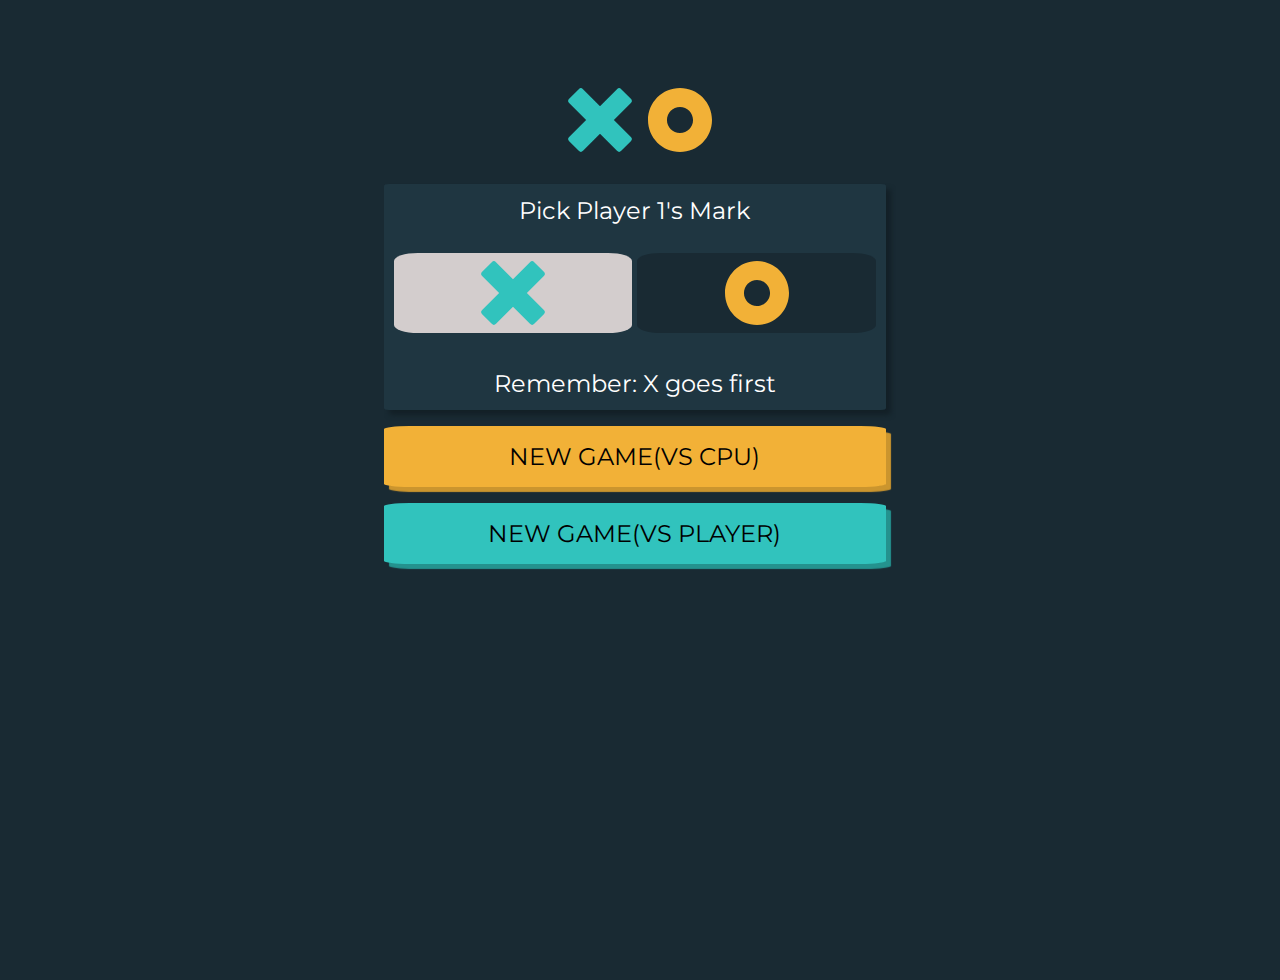
==== index.html @ 3791a9b2 "Tic Tac Toe game" ====
<!DOCTYPE html>
<html lang="en">
<head>
    <meta charset="UTF-8">
    <meta name="viewport" content="width=device-width, initial-scale=1.0">
    <title>Tic Tac Toe</title>
    <link rel="shortcut icon" href="Tic Tac Toe.png" type="image/x-icon" />
    <link rel="stylesheet" href="style.css" />
    <link rel="preconnect" href="https://fonts.googleapis.com" />
    <link rel="preconnect" href="https://fonts.gstatic.com" crossorigin />
    <link
      href="https://fonts.googleapis.com/css2?family=Montserrat:wght@200;300;400;500;600&family=Roboto+Mono:wght@400;500&display=swap"
      rel="stylesheet"
    />
    <link rel="stylesheet" href="https://cdnjs.cloudflare.com/ajax/libs/font-awesome/6.4.0/css/all.min.css" integrity="sha512-iecdLmaskl7CVkqkXNQ/ZH/XLlvWZOJyj7Yy7tcenmpD1ypASozpmT/E0iPtmFIB46ZmdtAc9eNBvH0H/ZpiBw==" crossorigin="anonymous" referrerpolicy="no-referrer" />
</head>
<body>
    <div class="main">
        <div class="game">
            <img src="cross.svg" alt="cross" class="game-img">
            <img src="circle.svg" alt="circle" class="game-img">
        </div>
        <div class="box">
            <p>Pick Player 1's Mark</p>
            <div class="choice">
                <div class="choice1 white">
                    <img src="cross.svg" alt="cross" class="game-img">
                </div>
                <div class="choice2">
                    <img src="circle.svg" alt="circle" class="game-img">
                </div>
            </div>
            <p class="first">Remember: X goes first</p>
        </div>
        <div class="cpu">
            <a href="1-player.html" class="player-1" id="1">
                <p>NEW GAME(VS CPU)</p>
            </a>
        </div>
        <div class="player">
            <a href="2-Player.html" class="player-2">
                <p>NEW GAME(VS PLAYER)</p>
            </a>
        </div>
    </div>

    <script src="app.js"></script>
</body>
</html>
---- style.css ----
* {
    margin: 0;
    padding: 0;
    box-sizing: border-box;
    font-family: "Montserrat", sans-serif;
}
body {
    height: 100vh;
    background-color: #192A33;
}
.main {
    margin-block: 5rem;
    margin-inline: auto;
    width: 40%;
    overflow: hidden;
}
.game {
    display: flex;
    justify-content: center;
}
.game-img {
    margin: 0.5rem;
    width: 4rem;
}
.box {
    border-radius: 1%;
    width: 98%;
    background-color: #1F3641;
    color: #fff;
    text-align: center;
    font-size: 1.5rem;
    box-shadow: 5px 5px 5px #132027;
}
.box p {
    margin-block: 1rem;
    margin-top: 1.5rem;
    padding: 0.75rem;
}
.choice {
    display: flex;
    gap: 5px;
}
.choice:hover {
    cursor: pointer;
}
.choice1, .choice2 {
    background-color: #192A33;
    width: 48%;
    display: flex;
    justify-content: center;
    border-radius: 10%;
}
.choice1 {
    transition: all 1s ease-in-out;
    margin-left: 2%;
}
.choice2 {
    transition: all 1s ease-in-out;
    margin-right: 2%;
}
.white {
    background-color: rgb(211, 205, 205);
}
.cpu, .player {
    width: 98%;
    margin-block: 1rem;
    text-align: center;
    padding: 1rem;
    font-size: 1.5rem;
    border-radius: 5%;
}
.cpu:hover, .player:hover {
    cursor: pointer;
}
.cpu {
    background-color: #F2B137;
    box-shadow: 5px 5px 1px #cb952e;
}
.player {
    background-color: #31C3BD;
    box-shadow: 5px 5px 1px #24928e;
}
a {
    text-decoration: none;
    color: black;
}
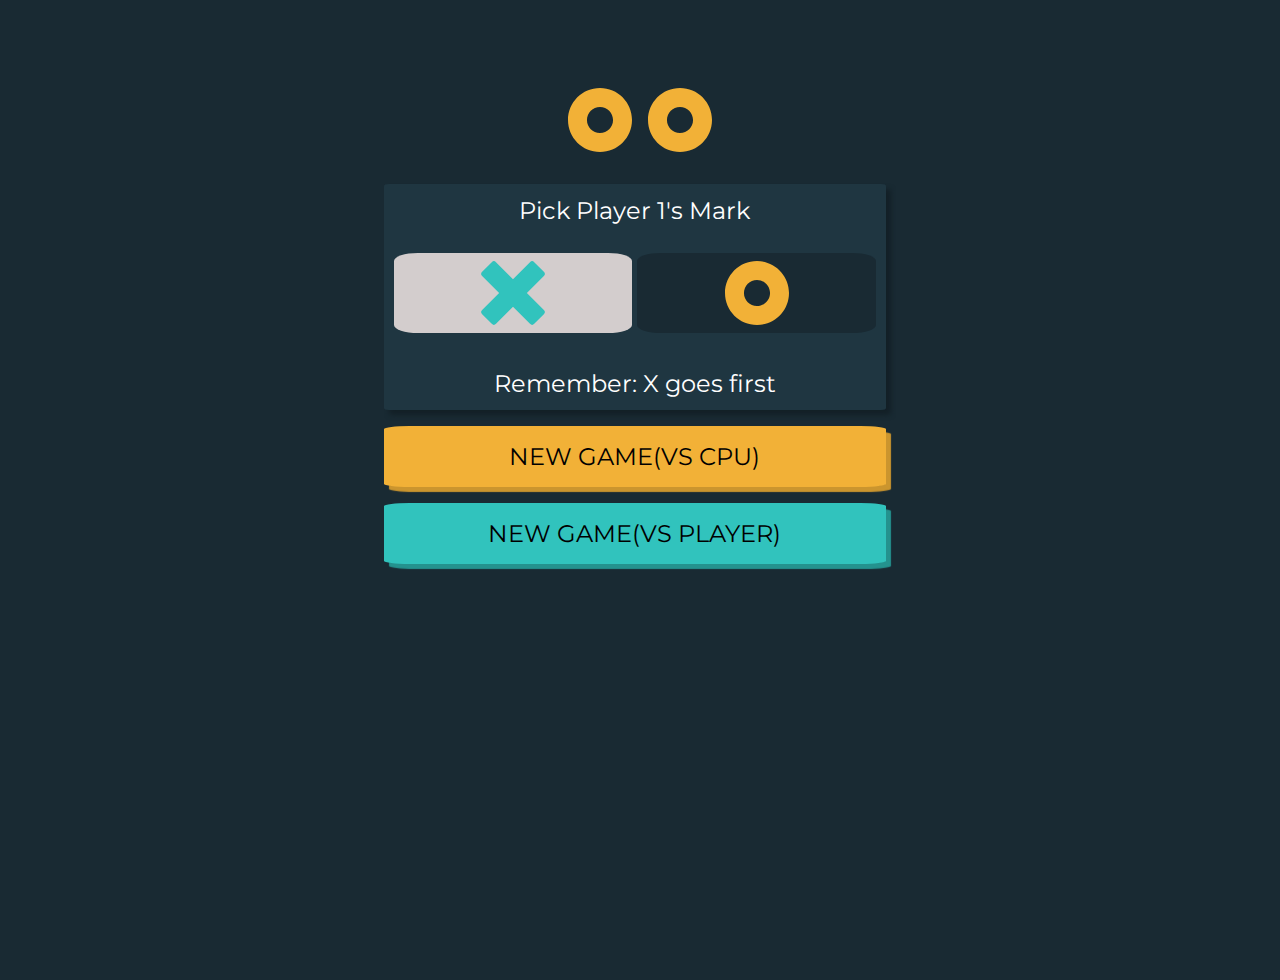
==== commit faba2645: "Formatting" ====
--- a/index.html
+++ b/index.html
@@ -4,8 +4,8 @@
     <meta charset="UTF-8">
     <meta name="viewport" content="width=device-width, initial-scale=1.0">
     <title>Tic Tac Toe</title>
-    <link rel="shortcut icon" href="Tic Tac Toe.png" type="image/x-icon" />
-    <link rel="stylesheet" href="style.css" />
+    <link rel="shortcut icon" href="../Images/Tic Tac Toe.png" type="image/x-icon" />
+    <link rel="stylesheet" href="../CSS/style.css" />
     <link rel="preconnect" href="https://fonts.googleapis.com" />
     <link rel="preconnect" href="https://fonts.gstatic.com" crossorigin />
     <link
@@ -17,33 +17,33 @@
 <body>
     <div class="main">
         <div class="game">
-            <img src="cross.svg" alt="cross" class="game-img">
-            <img src="circle.svg" alt="circle" class="game-img">
+            <img src="../Images/circle.svg" alt="cross" class="game-img">
+            <img src="../Images/circle.svg" alt="circle" class="game-img">
         </div>
         <div class="box">
             <p>Pick Player 1's Mark</p>
             <div class="choice">
                 <div class="choice1 white">
-                    <img src="cross.svg" alt="cross" class="game-img">
+                    <img src="../Images/cross.svg" alt="cross" class="game-img">
                 </div>
                 <div class="choice2">
-                    <img src="circle.svg" alt="circle" class="game-img">
+                    <img src="../Images/circle.svg" alt="circle" class="game-img">
                 </div>
             </div>
             <p class="first">Remember: X goes first</p>
         </div>
         <div class="cpu">
-            <a href="1-player.html" class="player-1" id="1">
+            <a href="../HTML/1-player.html" class="player-1" id="1">
                 <p>NEW GAME(VS CPU)</p>
             </a>
         </div>
         <div class="player">
-            <a href="2-Player.html" class="player-2">
+            <a href="../HTML/2-Player.html" class="player-2">
                 <p>NEW GAME(VS PLAYER)</p>
             </a>
         </div>
     </div>
 
-    <script src="app.js"></script>
+    <script src="../JS/app.js"></script>
 </body>
 </html>--- a/CSS/style.css
+++ b/CSS/style.css
@@ -0,0 +1,86 @@
+* {
+    margin: 0;
+    padding: 0;
+    box-sizing: border-box;
+    font-family: "Montserrat", sans-serif;
+}
+body {
+    height: 100vh;
+    background-color: #192A33;
+}
+.main {
+    margin-block: 5rem;
+    margin-inline: auto;
+    width: 40%;
+    overflow: hidden;
+}
+.game {
+    display: flex;
+    justify-content: center;
+}
+.game-img {
+    margin: 0.5rem;
+    width: 4rem;
+}
+.box {
+    border-radius: 1%;
+    width: 98%;
+    background-color: #1F3641;
+    color: #fff;
+    text-align: center;
+    font-size: 1.5rem;
+    box-shadow: 5px 5px 5px #132027;
+}
+.box p {
+    margin-block: 1rem;
+    margin-top: 1.5rem;
+    padding: 0.75rem;
+}
+.choice {
+    display: flex;
+    gap: 5px;
+}
+.choice:hover {
+    cursor: pointer;
+}
+.choice1, .choice2 {
+    background-color: #192A33;
+    width: 48%;
+    display: flex;
+    justify-content: center;
+    border-radius: 10%;
+}
+.choice1 {
+    transition: all 1s ease-in-out;
+    margin-left: 2%;
+}
+.choice2 {
+    transition: all 1s ease-in-out;
+    margin-right: 2%;
+}
+.white {
+    background-color: rgb(211, 205, 205);
+}
+.cpu, .player {
+    width: 98%;
+    margin-block: 1rem;
+    text-align: center;
+    padding: 1rem;
+    font-size: 1.5rem;
+    border-radius: 5%;
+}
+.cpu:hover, .player:hover {
+    cursor: pointer;
+}
+.cpu {
+    background-color: #F2B137;
+    box-shadow: 5px 5px 1px #cb952e;
+}
+.player {
+    background-color: #31C3BD;
+    box-shadow: 5px 5px 1px #24928e;
+}
+a {
+    text-decoration: none;
+    color: black;
+}
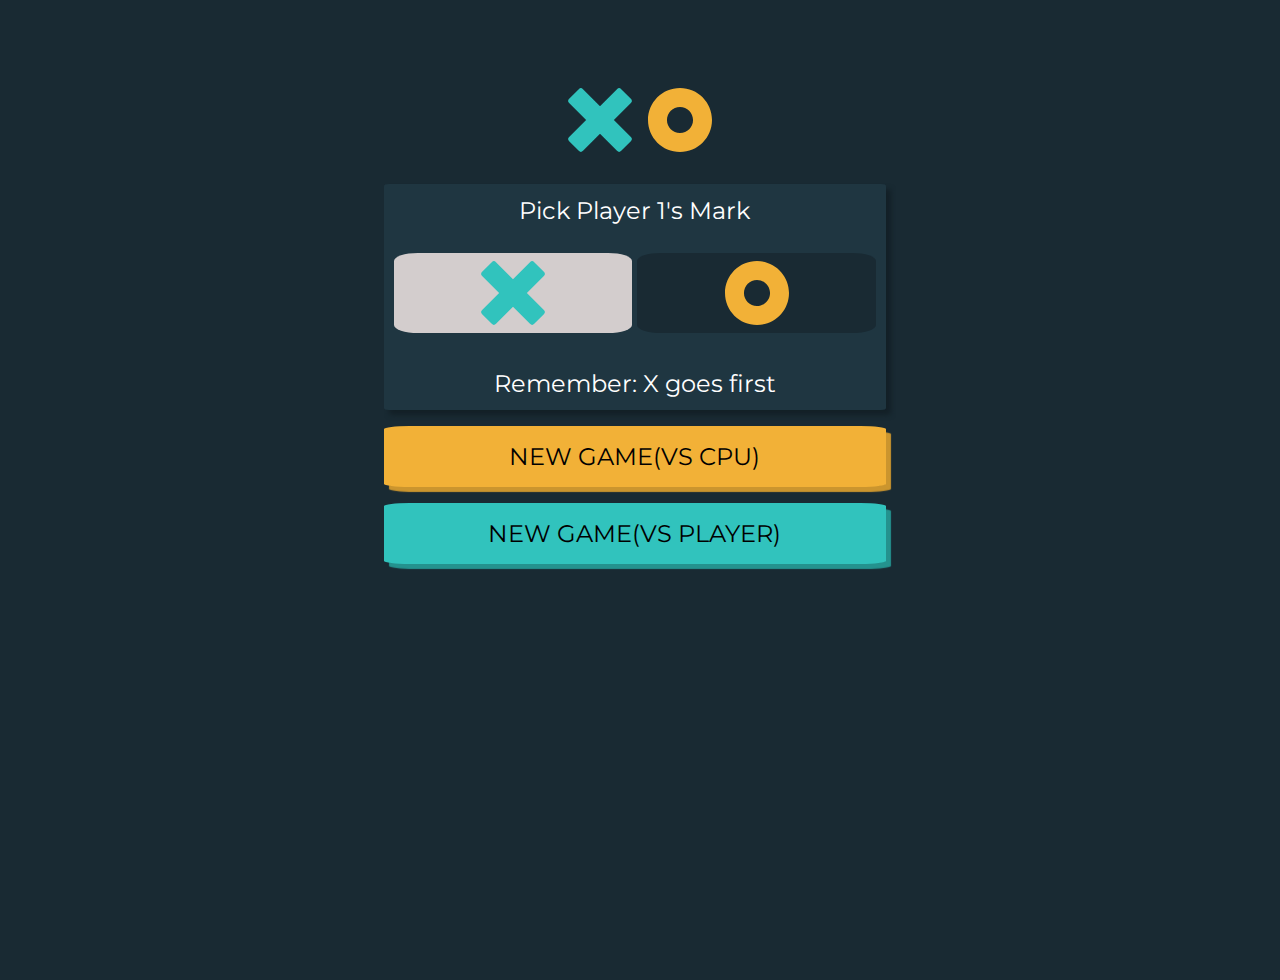
==== commit 9fa66708: "formatting" ====
--- a/index.html
+++ b/index.html
@@ -17,7 +17,7 @@
 <body>
     <div class="main">
         <div class="game">
-            <img src="../Images/circle.svg" alt="cross" class="game-img">
+            <img src="../Images/cross.svg" alt="cross" class="game-img">
             <img src="../Images/circle.svg" alt="circle" class="game-img">
         </div>
         <div class="box">
